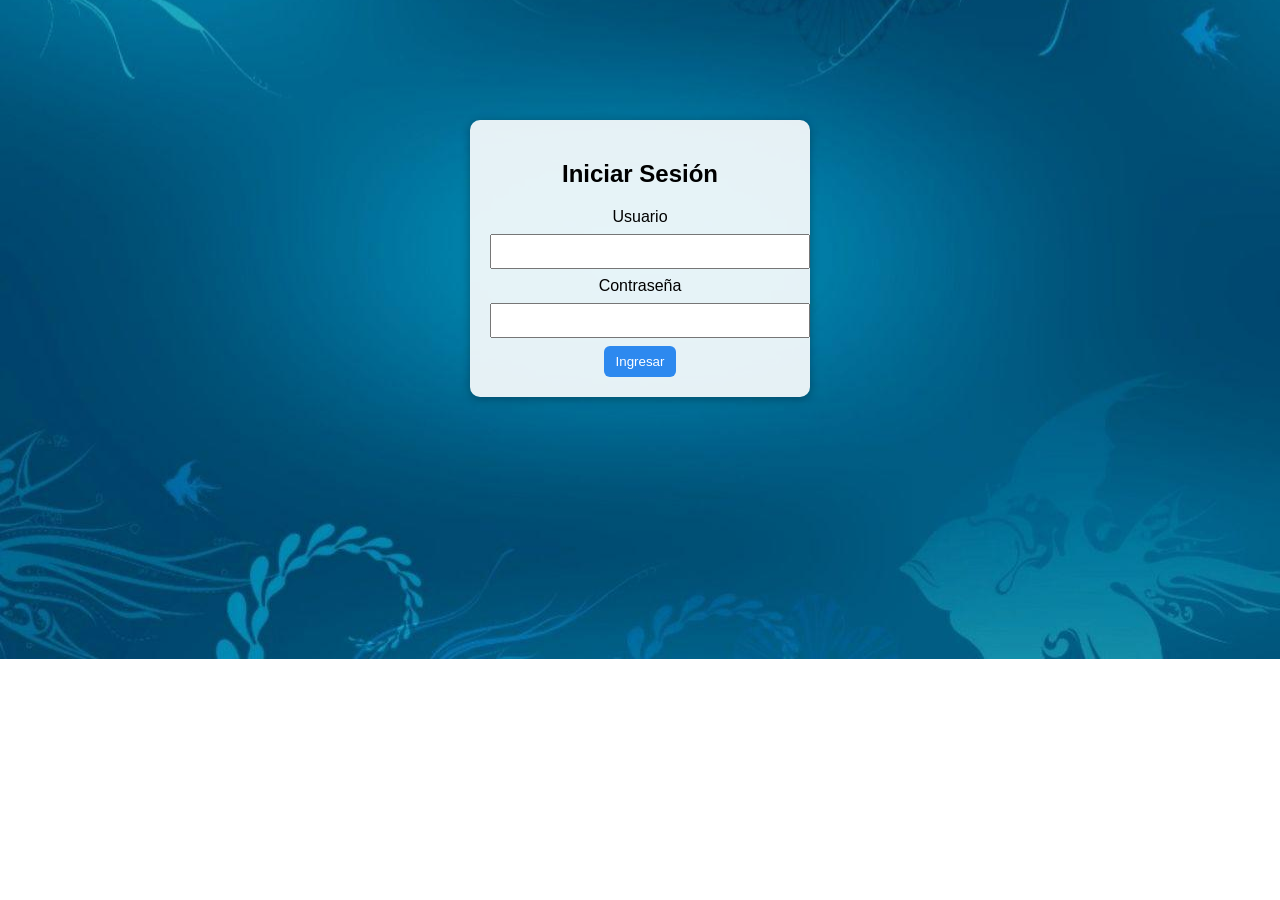
==== frontend/index.html @ bf9cb601 "PDA" ====
<!DOCTYPE html>
<html>
<head>
    <title>Login</title>
    <link rel="stylesheet" href="css/estilos.css">
</head>
<body>

<div class="login-contenedor">
    <h2>Iniciar Sesión</h2>

    <form action="menu.html">
        <label>Usuario</label>
        <input type="text" required>

        <label>Contraseña</label>
        <input type="password" required>

        <button type="submit" class="boton-azul">Ingresar</button>
    </form>
</div>

</body>
</html>
---- frontend/css/estilos.css ----
body {
    margin: 0;
    font-family: Arial, sans-serif;
    background-image: url("../img/fondo.jpg");
    background-size: cover;
    background-position: center;
    background-repeat: no-repeat;
}

/* NAVBAR */
.navbar {
    background-color: white;
    padding: 15px 40px;
    display: flex;
    justify-content: space-between;
    align-items: center;
    box-shadow: 0px 2px 5px rgba(0,0,0,0.1);
}

.navbar h2 {
    margin: 0;
    color: black;
}

.navbar ul {
    list-style: none;
    display: flex;
    gap: 25px;
    margin: 0;
}

.navbar ul li a {
    text-decoration: none;
    color: #333;
}

.navbar ul li a:hover {
    color: white;
}

/* CONTENIDO GENERAL */
.contenido {
    color: white;
    padding: 40px;
}

/* LOGIN */
.login-contenedor {
    width: 300px;
    margin: 120px auto;
    background-color: rgba(255, 255, 255, 0.9);
    padding: 20px;
    border-radius: 10px;
    box-shadow: 0px 2px 10px rgba(0,0,0,0.3);
    text-align: center;
}

input {
    width: 100%;
    padding: 8px;
    margin: 8px 0;
}

button {
    padding: 8px 12px;
    border: none;
    border-radius: 6px;
    cursor: pointer;
}

.boton-azul {
    background-color: #2d89ef;
    color: white;
}

.boton-gris {
    background-color: #e0e0e0;
}

/* TARJETAS MENU */
.tarjetas {
    display: flex;
    gap: 20px;
}

.tarjeta {
    background-color: white;
    color: black;
    padding: 20px;
    width: 200px;
    border-radius: 10px;
    box-shadow: 0px 2px 5px rgba(0,0,0,0.1);
}

.tarjeta h3 {
    margin: 0;
    font-size: 16px;
    color: gray;
}

.tarjeta p {
    font-size: 22px;
    margin-top: 10px;
}

/* TABLA INGRESOS */
.tabla {
    width: 80%;
    margin-top: 30px;
    border-collapse: collapse;
}

.tabla th, .tabla td {
    border: 1px solid #ccc;
    padding: 10px;
    text-align: center;
}
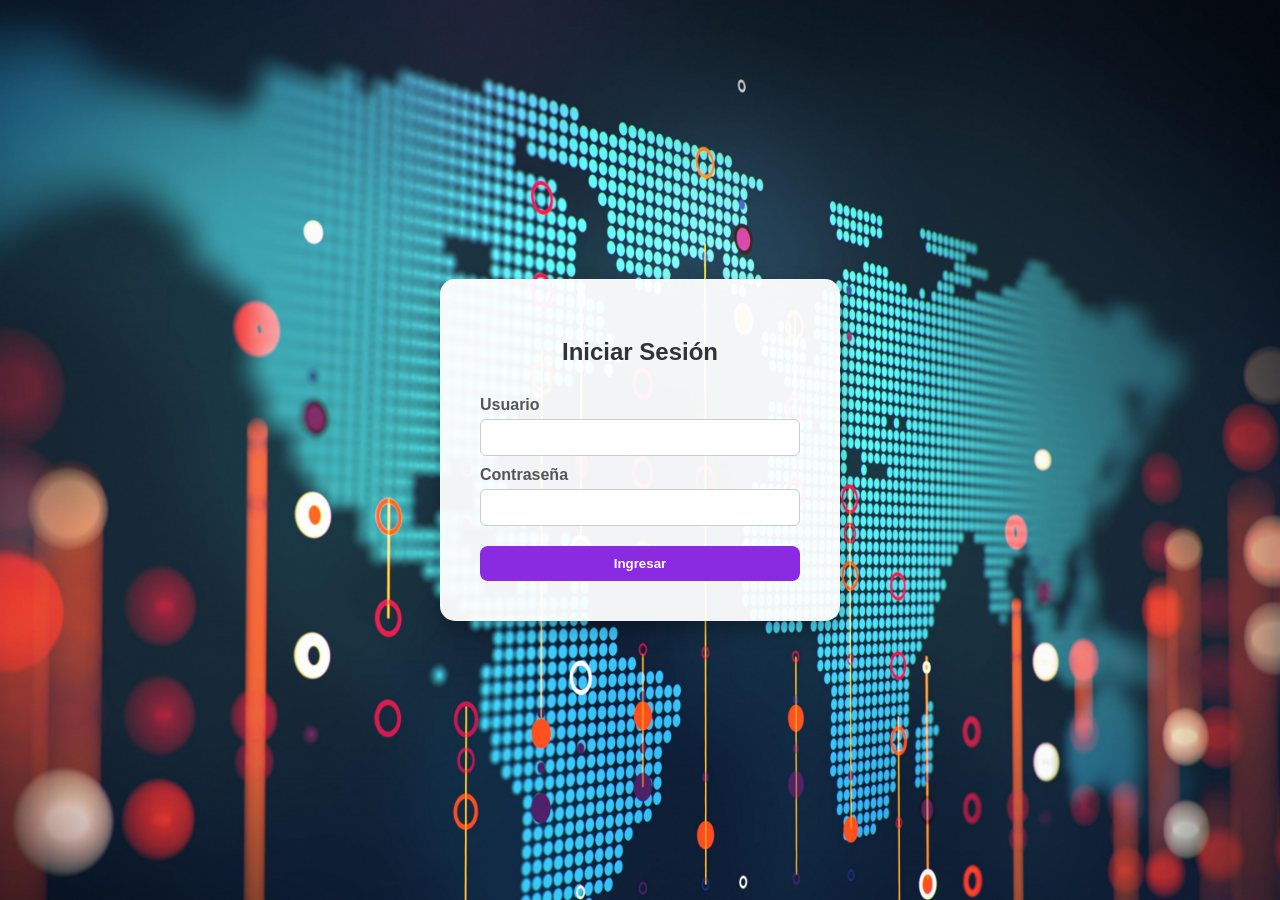
==== commit 4ca61488: "actualice el proyecto" ====
--- a/frontend/index.html
+++ b/frontend/index.html
@@ -4,21 +4,22 @@
     <title>Login</title>
     <link rel="stylesheet" href="css/estilos.css">
 </head>
-<body>
 
-<div class="login-contenedor">
-    <h2>Iniciar Sesión</h2>
+<body class="login-body">
 
-    <form action="menu.html">
-        <label>Usuario</label>
-        <input type="text" required>
+    <div class="login-card">
+        <h2>Iniciar Sesión</h2>
 
-        <label>Contraseña</label>
-        <input type="password" required>
+        <form action="menu.html">
+            <label>Usuario</label>
+            <input type="text" required>
 
-        <button type="submit" class="boton-azul">Ingresar</button>
-    </form>
-</div>
+            <label>Contraseña</label>
+            <input type="password" required>
+
+            <button type="submit" class="boton-login">Ingresar</button>
+        </form>
+    </div>
 
 </body>
 </html>
--- a/frontend/css/estilos.css
+++ b/frontend/css/estilos.css
@@ -1,13 +1,17 @@
+html, body {
+    height: 100%;
+    margin: 0;
+}
+
 body {
-    margin: 0;
     font-family: Arial, sans-serif;
     background-image: url("../img/fondo.jpg");
     background-size: cover;
     background-position: center;
     background-repeat: no-repeat;
+    background-attachment: fixed;
 }
 
-/* NAVBAR */
 .navbar {
     background-color: white;
     padding: 15px 40px;
@@ -27,91 +31,122 @@
     display: flex;
     gap: 25px;
     margin: 0;
+    padding: 0;
 }
 
 .navbar ul li a {
     text-decoration: none;
     color: #333;
+    font-weight: 500;
 }
 
 .navbar ul li a:hover {
-    color: white;
+    color: blueviolet;
 }
 
-/* CONTENIDO GENERAL */
 .contenido {
     color: white;
     padding: 40px;
 }
 
-/* LOGIN */
-.login-contenedor {
-    width: 300px;
-    margin: 120px auto;
-    background-color: rgba(255, 255, 255, 0.9);
-    padding: 20px;
-    border-radius: 10px;
-    box-shadow: 0px 2px 10px rgba(0,0,0,0.3);
-    text-align: center;
-}
-
-input {
-    width: 100%;
-    padding: 8px;
-    margin: 8px 0;
-}
-
-button {
-    padding: 8px 12px;
-    border: none;
-    border-radius: 6px;
-    cursor: pointer;
-}
-
-.boton-azul {
-    background-color: #2d89ef;
-    color: white;
-}
-
-.boton-gris {
-    background-color: #e0e0e0;
-}
-
-/* TARJETAS MENU */
 .tarjetas {
     display: flex;
-    gap: 20px;
+    gap: 30px;
+    flex-wrap: wrap;
+    margin-top: 30px;
 }
 
 .tarjeta {
-    background-color: white;
+    background-color: rgba(255, 255, 255, 0.95);
     color: black;
     padding: 20px;
-    width: 200px;
-    border-radius: 10px;
-    box-shadow: 0px 2px 5px rgba(0,0,0,0.1);
+    width: 240px;
+    border-radius: 12px;
+    box-shadow: 0px 4px 12px rgba(0,0,0,0.2);
+    transition: transform 0.3s ease;
+}
+
+.tarjeta:hover {
+    transform: scale(1.05);
 }
 
 .tarjeta h3 {
     margin: 0;
-    font-size: 16px;
+    font-size: 18px;
     color: gray;
 }
 
 .tarjeta p {
-    font-size: 22px;
-    margin-top: 10px;
+    margin: 8px 0;
 }
 
-/* TABLA INGRESOS */
-.tabla {
-    width: 80%;
-    margin-top: 30px;
-    border-collapse: collapse;
+.valor {
+    font-size: 20px;
+    font-weight: bold;
 }
 
-.tabla th, .tabla td {
+
+.ingreso {
+    color: #28a745; /* Verde */
+}
+
+.gasto {
+    color: #d9534f; /* Rojo */
+}
+
+.login-body {
+    display: flex;
+    justify-content: center;
+    align-items: center;
+    height: 100vh;
+}
+
+/* Tarjeta login */
+.login-card {
+    background-color: rgba(255, 255, 255, 0.95);
+    padding: 40px;
+    width: 320px;
+    border-radius: 15px;
+    box-shadow: 0px 8px 20px rgba(0,0,0,0.3);
+    text-align: center;
+}
+
+.login-card h2 {
+    margin-bottom: 20px;
+    color: #333;
+}
+
+.login-card form {
+    display: flex;
+    flex-direction: column;
+}
+
+.login-card label {
+    text-align: left;
+    margin-top: 10px;
+    font-weight: bold;
+    color: #555;
+}
+
+.login-card input {
+    padding: 10px;
+    margin-top: 5px;
+    border-radius: 6px;
     border: 1px solid #ccc;
+}
+
+.boton-login {
+    margin-top: 20px;
     padding: 10px;
-    text-align: center;
+    border: none;
+    border-radius: 8px;
+    background-color: blueviolet;
+    color: white;
+    font-weight: bold;
+    cursor: pointer;
+    transition: 0.3s ease;
+}
+
+.boton-login:hover {
+    background-color: darkviolet;
 }
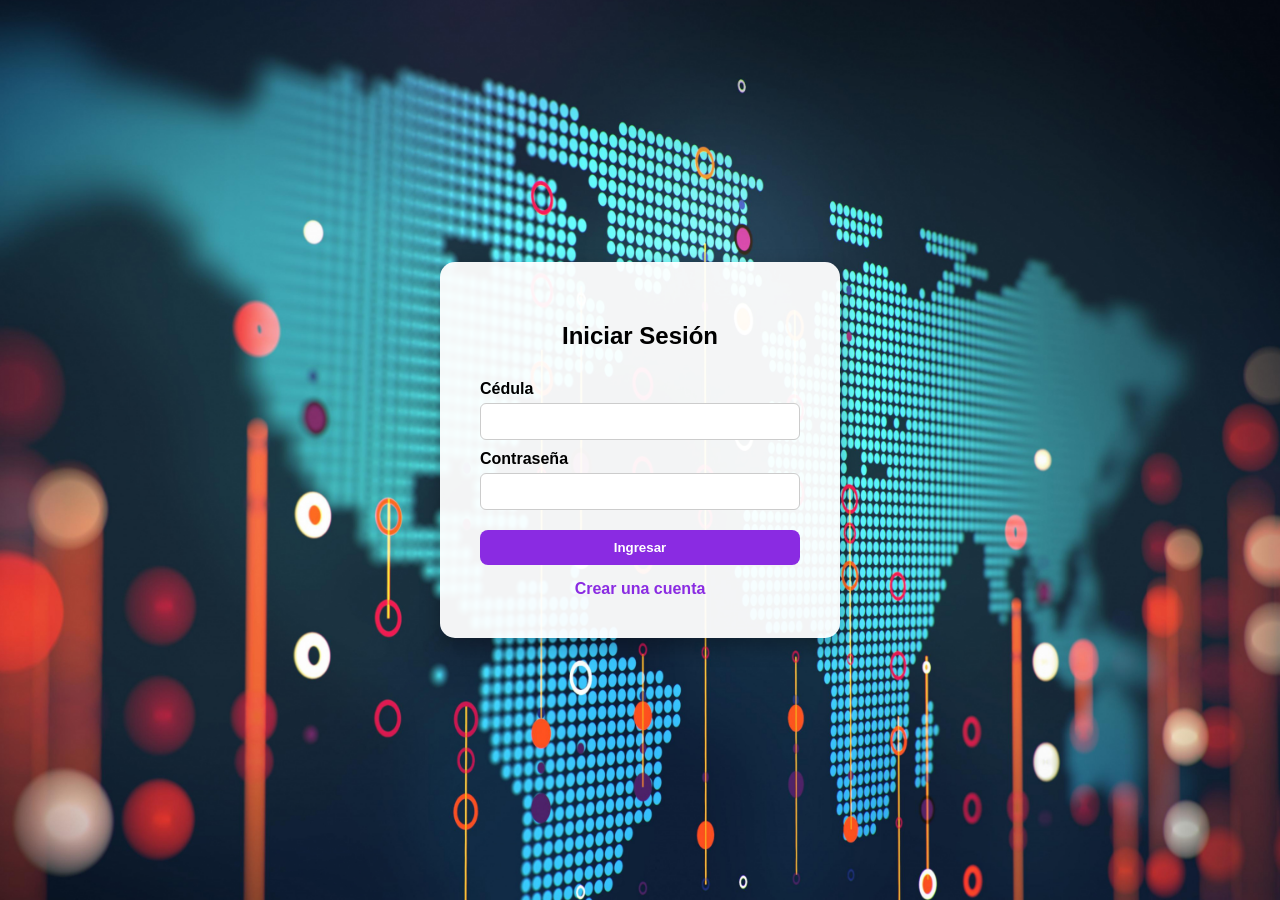
==== commit f9a61758: "mejor" ====
--- a/frontend/index.html
+++ b/frontend/index.html
@@ -1,25 +1,59 @@
 <!DOCTYPE html>
 <html>
 <head>
-    <title>Login</title>
-    <link rel="stylesheet" href="css/estilos.css">
+<title>Login</title>
+<link rel="stylesheet" href="css/estilos.css">
 </head>
 
 <body class="login-body">
 
-    <div class="login-card">
-        <h2>Iniciar Sesión</h2>
+<div class="login-card">
 
-        <form action="menu.html">
-            <label>Usuario</label>
-            <input type="text" required>
+<h2>Iniciar Sesión</h2>
 
-            <label>Contraseña</label>
-            <input type="password" required>
+<form onsubmit="login(event)">
 
-            <button type="submit" class="boton-login">Ingresar</button>
-        </form>
-    </div>
+<label>Cédula</label>
+<input id="cedula" type="text" required>
+
+<label>Contraseña</label>
+<input id="password" type="password" required>
+
+<button class="boton-login">Ingresar</button>
+
+</form>
+
+<a href="registro.html" class="boton-registro-link">
+Crear una cuenta
+</a>
+
+</div>
+
+<script>
+
+function login(event){
+
+event.preventDefault();
+
+let cedula = document.getElementById("cedula").value;
+let password = document.getElementById("password").value;
+
+let cedulaGuardada = localStorage.getItem("cedula");
+let passwordGuardada = localStorage.getItem("password");
+
+if(cedula === cedulaGuardada && password === passwordGuardada){
+
+window.location.href = "menu.html";
+
+}else{
+
+alert("Usuario o contraseña incorrectos");
+
+}
+
+}
+
+</script>
 
 </body>
 </html>
--- a/frontend/css/estilos.css
+++ b/frontend/css/estilos.css
@@ -1,3 +1,7 @@
+/* ============================= */
+/* CONFIGURACIÓN GENERAL */
+/* ============================= */
+
 html, body {
     height: 100%;
     margin: 0;
@@ -12,6 +16,10 @@
     background-attachment: fixed;
 }
 
+/* ============================= */
+/* NAVBAR */
+/* ============================= */
+
 .navbar {
     background-color: white;
     padding: 15px 40px;
@@ -44,10 +52,18 @@
     color: blueviolet;
 }
 
+/* ============================= */
+/* CONTENIDO GENERAL */
+/* ============================= */
+
 .contenido {
     color: white;
     padding: 40px;
 }
+
+/* ============================= */
+/* TARJETAS */
+/* ============================= */
 
 .tarjetas {
     display: flex;
@@ -76,23 +92,22 @@
     color: gray;
 }
 
-.tarjeta p {
-    margin: 8px 0;
-}
-
 .valor {
     font-size: 20px;
     font-weight: bold;
 }
 
-
 .ingreso {
-    color: #28a745; /* Verde */
+    color: #28a745;
 }
 
 .gasto {
-    color: #d9534f; /* Rojo */
-}
+    color: #d9534f;
+}
+
+/* ============================= */
+/* LOGIN */
+/* ============================= */
 
 .login-body {
     display: flex;
@@ -101,7 +116,6 @@
     height: 100vh;
 }
 
-/* Tarjeta login */
 .login-card {
     background-color: rgba(255, 255, 255, 0.95);
     padding: 40px;
@@ -113,7 +127,6 @@
 
 .login-card h2 {
     margin-bottom: 20px;
-    color: #333;
 }
 
 .login-card form {
@@ -125,7 +138,6 @@
     text-align: left;
     margin-top: 10px;
     font-weight: bold;
-    color: #555;
 }
 
 .login-card input {
@@ -144,9 +156,72 @@
     color: white;
     font-weight: bold;
     cursor: pointer;
-    transition: 0.3s ease;
 }
 
 .boton-login:hover {
     background-color: darkviolet;
+}
+
+.boton-registro-link {
+    display: block;
+    margin-top: 15px;
+    text-decoration: none;
+    color: blueviolet;
+    font-weight: bold;
+}
+
+/* ============================= */
+/* REGISTRO */
+/* ============================= */
+
+.registro-body {
+    display: flex;
+    justify-content: center;
+    align-items: center;
+    height: 100vh;
+}
+
+.registro-card {
+    background-color: rgba(255, 255, 255, 0.95);
+    padding: 40px;
+    width: 350px;
+    border-radius: 15px;
+    box-shadow: 0px 8px 20px rgba(0,0,0,0.3);
+    text-align: center;
+}
+
+.registro-card form {
+    display: flex;
+    flex-direction: column;
+}
+
+.registro-card label {
+    text-align: left;
+    margin-top: 10px;
+    font-weight: bold;
+}
+
+.registro-card input {
+    padding: 10px;
+    margin-top: 5px;
+    border-radius: 6px;
+    border: 1px solid #ccc;
+}
+
+.boton-registro {
+    margin-top: 20px;
+    padding: 10px;
+    border: none;
+    border-radius: 8px;
+    background-color: blueviolet;
+    color: white;
+    font-weight: bold;
+    cursor: pointer;
+}
+
+.volver-login {
+    margin-top: 15px;
+    display: block;
+    text-decoration: none;
+    color: #444;
 }
